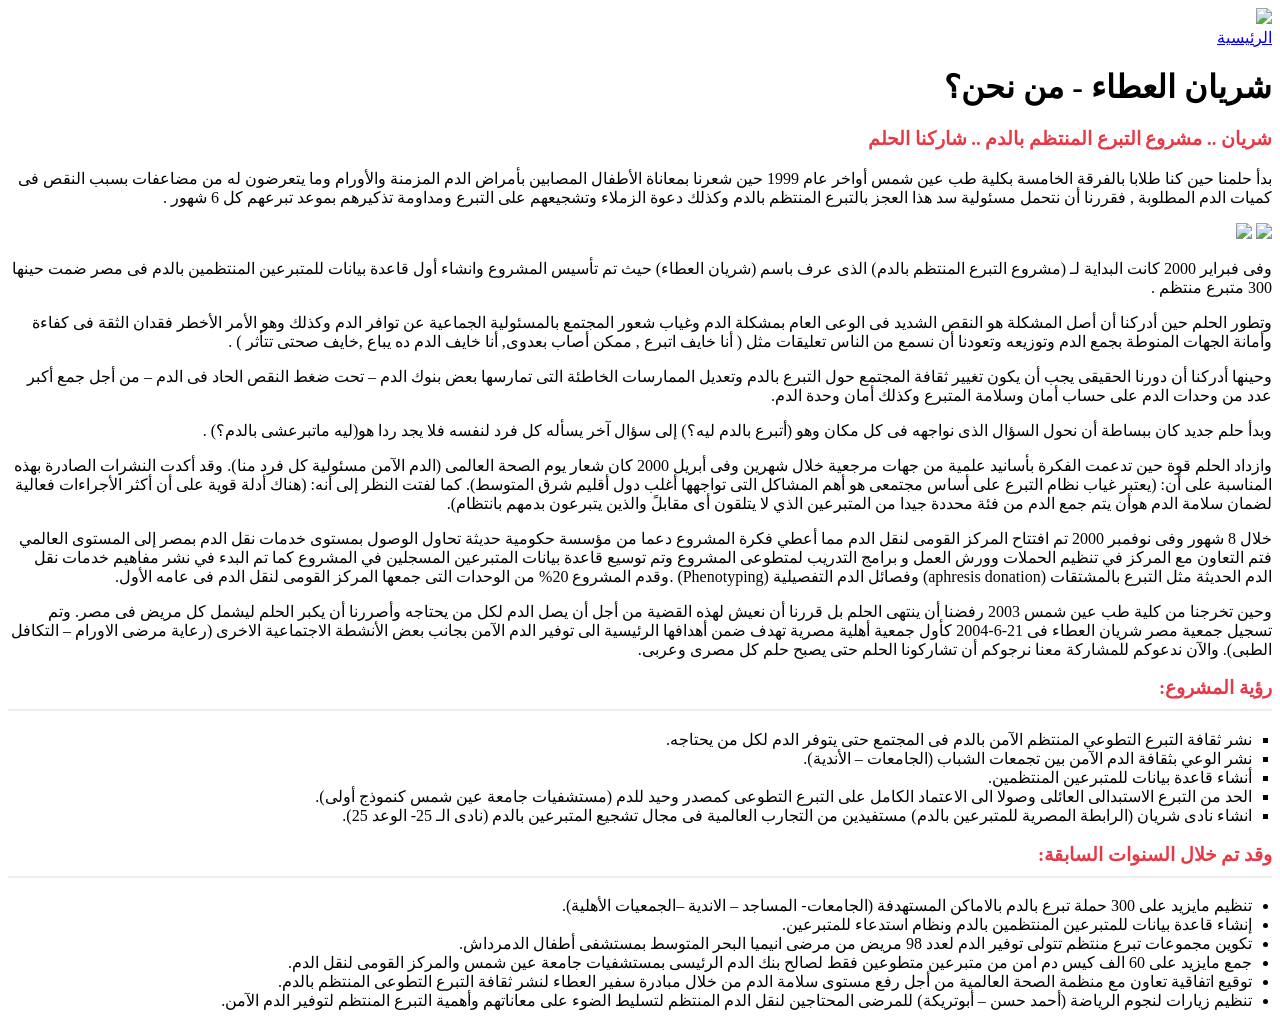
==== src/main/resources/static/about.html @ 8c42a3af "Front-End" ====
<!DOCTYPE html>
<html lang="ar" dir="rtl">
<head><meta charset="UTF-8"><title>احنا مين - شريان العطاء</title><link rel="stylesheet" href="style.css"></head>
<body>
    <nav class="navbar">
        <div class="logo-container">
            <img src="logo.jpg" style="height: 50px;">
             <!-- <h1 class="hadeer">شريان العطاء</h1> -->
             <!-- <span class="heart-icon">❤️</span> -->
        </div>
        <a href="index.html" class="nav-item">الرئيسية</a>
    </nav>
    <div class="content-box">
        <h1>شريان العطاء - من نحن؟</h1>
        <h3 style="color: #e63946;">شريان .. مشروع التبرع المنتظم بالدم .. شاركنا الحلم</h3>
        <p>بدأ حلمنا حين كنا طلابا بالفرقة الخامسة بكلية طب عين شمس أواخر عام 1999 حين شعرنا بمعاناة الأطفال المصابين بأمراض الدم المزمنة والأورام وما يتعرضون له من مضاعفات بسبب النقص فى كميات الدم المطلوبة , فقررنا أن نتحمل مسئولية سد هذا العجز بالتبرع المنتظم بالدم وكذلك دعوة الزملاء وتشجيعهم على التبرع ومداومة تذكيرهم بموعد تبرعهم كل 6 شهور .</p>
        <div class="images-grid-2">
            <img src="about1.jpg" class="grid-img long-img">
            <img src="about2.jpg" class="grid-img long-img">
        </div>
        <p>وفى فبراير 2000 كانت البداية لـ (مشروع التبرع المنتظم بالدم) الذى عرف باسم (شريان العطاء) حيث تم تأسيس المشروع وانشاء أول قاعدة بيانات للمتبرعين المنتظمين بالدم فى مصر ضمت حينها 300 متبرع منتظم .</p>
        <p>وتطور الحلم حين أدركنا أن أصل المشكلة هو النقص الشديد فى الوعى العام بمشكلة الدم وغياب شعور المجتمع بالمسئولية الجماعية عن توافر الدم وكذلك وهو الأمر الأخطر فقدان الثقة فى كفاءة وأمانة الجهات المنوطة بجمع الدم وتوزيعه وتعودنا أن نسمع من الناس تعليقات مثل ( أنا خايف اتبرع , ممكن أصاب بعدوى, أنا خايف الدم ده يباع ,خايف صحتى تتأثر ) .</p>
        <p>وحينها أدركنا أن دورنا الحقيقى يجب أن يكون تغيير ثقافة المجتمع حول التبرع بالدم وتعديل الممارسات الخاطئة التى تمارسها بعض بنوك الدم – تحت ضغط النقص الحاد فى الدم – من أجل جمع أكبر عدد من وحدات الدم على حساب أمان وسلامة المتبرع وكذلك أمان وحدة الدم.</p>
        <p>وبدأ حلم جديد كان ببساطة أن نحول السؤال الذى نواجهه فى كل مكان وهو (أتبرع بالدم ليه؟) إلى سؤال آخر يسأله كل فرد لنفسه فلا يجد ردا هو(ليه ماتبرعشى بالدم؟) .</p>
        <p>وازداد الحلم قوة حين تدعمت الفكرة بأسانيد علمية من جهات مرجعية خلال شهرين وفى أبريل 2000 كان شعار يوم الصحة العالمى (الدم الآمن مسئولية كل فرد منا). وقد أكدت النشرات الصادرة بهذه المناسبة على أن: (يعتبر غياب نظام التبرع على أساس مجتمعى هو أهم المشاكل التى تواجهها أغلب دول أقليم شرق المتوسط). كما لفتت النظر إلى أنه: (هناك أدلة قوية على أن أكثر الأجراءات فعالية لضمان سلامة الدم هوأن يتم جمع الدم من فئة محددة جيدا من المتبرعين الذي لا يتلقون أى مقابلً والذين يتبرعون بدمهم بانتظام).</p>
        <p>خلال 8 شهور وفى نوفمبر 2000 تم افتتاح المركز القومى لنقل الدم مما أعطي فكرة المشروع دعما من مؤسسة حكومية حديثة تحاول الوصول بمستوى خدمات نقل الدم بمصر إلى المستوى العالمي فتم التعاون مع المركز في تنظيم الحملات وورش العمل و برامج التدريب لمتطوعى المشروع وتم توسيع قاعدة بيانات المتبرعين المسجلين في المشروع كما تم البدء في نشر مفاهيم خدمات نقل الدم الحديثة مثل التبرع بالمشتقات (aphresis donation) وفصائل الدم التفصيلية (Phenotyping) .وقدم المشروع 20% من الوحدات التى جمعها المركز القومى لنقل الدم فى عامه الأول.</p>
        <p>وحين تخرجنا من كلية طب عين شمس 2003 رفضنا أن ينتهى الحلم بل قررنا أن نعيش لهذه القضية من أجل أن يصل الدم لكل من يحتاجه وأصررنا أن يكبر الحلم ليشمل كل مريض فى مصر. وتم تسجيل جمعية مصر شريان العطاء فى 21-6-2004 كأول جمعية أهلية مصرية تهدف ضمن أهدافها الرئيسية الى توفير الدم الآمن بجانب بعض الأنشطة الاجتماعية الاخرى (رعاية مرضى الاورام – التكافل الطبى). والآن ندعوكم للمشاركة معنا نرجوكم أن تشاركونا الحلم حتى يصبح حلم كل مصرى وعربى.</p>
        <h3 style="color: #e63946; border-bottom: 2px solid #eee; padding-bottom: 10px;">رؤية المشروع:</h3>
        <ul style="list-style-type: square; padding-right: 20px;">
            <li>نشر ثقافة التبرع التطوعي المنتظم الآمن بالدم فى المجتمع حتى يتوفر الدم لكل من يحتاجه.</li>
            <li>نشر الوعي بثقافة الدم الآمن بين تجمعات الشباب (الجامعات – الأندية).</li>
            <li>أنشاء قاعدة بيانات للمتبرعين المنتظمين.</li>
            <li>الحد من التبرع الاستبدالى العائلى وصولا الى الاعتماد الكامل على التبرع التطوعى كمصدر وحيد للدم (مستشفيات جامعة عين شمس كنموذج أولى).</li>
            <li>انشاء نادى شريان (الرابطة المصرية للمتبرعين بالدم) مستفيدين من التجارب العالمية فى مجال تشجيع المتبرعين بالدم (نادى الـ 25- الوعد 25).</li>
        </ul>
        <h3 style="color: #e63946; border-bottom: 2px solid #eee; padding-bottom: 10px;">وقد تم خلال السنوات السابقة:</h3>
        <ul style="list-style-type: disc; padding-right: 20px;">
            <li>تنظيم مايزيد على 300 حملة تبرع بالدم بالاماكن المستهدفة (الجامعات- المساجد – الاندية –الجمعيات الأهلية).</li>
            <li>إنشاء قاعدة بيانات للمتبرعين المنتظمين بالدم ونظام استدعاء للمتبرعين.</li>
            <li>تكوين مجموعات تبرع منتظم تتولى توفير الدم لعدد 98 مريض من مرضى انيميا البحر المتوسط بمستشفى أطفال الدمرداش.</li>
            <li>جمع مايزيد على 60 الف كيس دم امن من متبرعين متطوعين فقط لصالح بنك الدم الرئيسى بمستشفيات جامعة عين شمس والمركز القومى لنقل الدم.</li>
            <li>توقيع اتفاقية تعاون مع منظمة الصحة العالمية من أجل رفع مستوى سلامة الدم من خلال مبادرة سفير العطاء لنشر ثقافة التبرع التطوعى المنتظم بالدم.</li>
            <li>تنظيم زيارات لنجوم الرياضة (أحمد حسن – أبوتريكة) للمرضى المحتاجين لنقل الدم المنتظم لتسليط الضوء على معاناتهم وأهمية التبرع المنتظم لتوفير الدم الآمن.</li>
        </ul>
    </div>
</body>
</html>
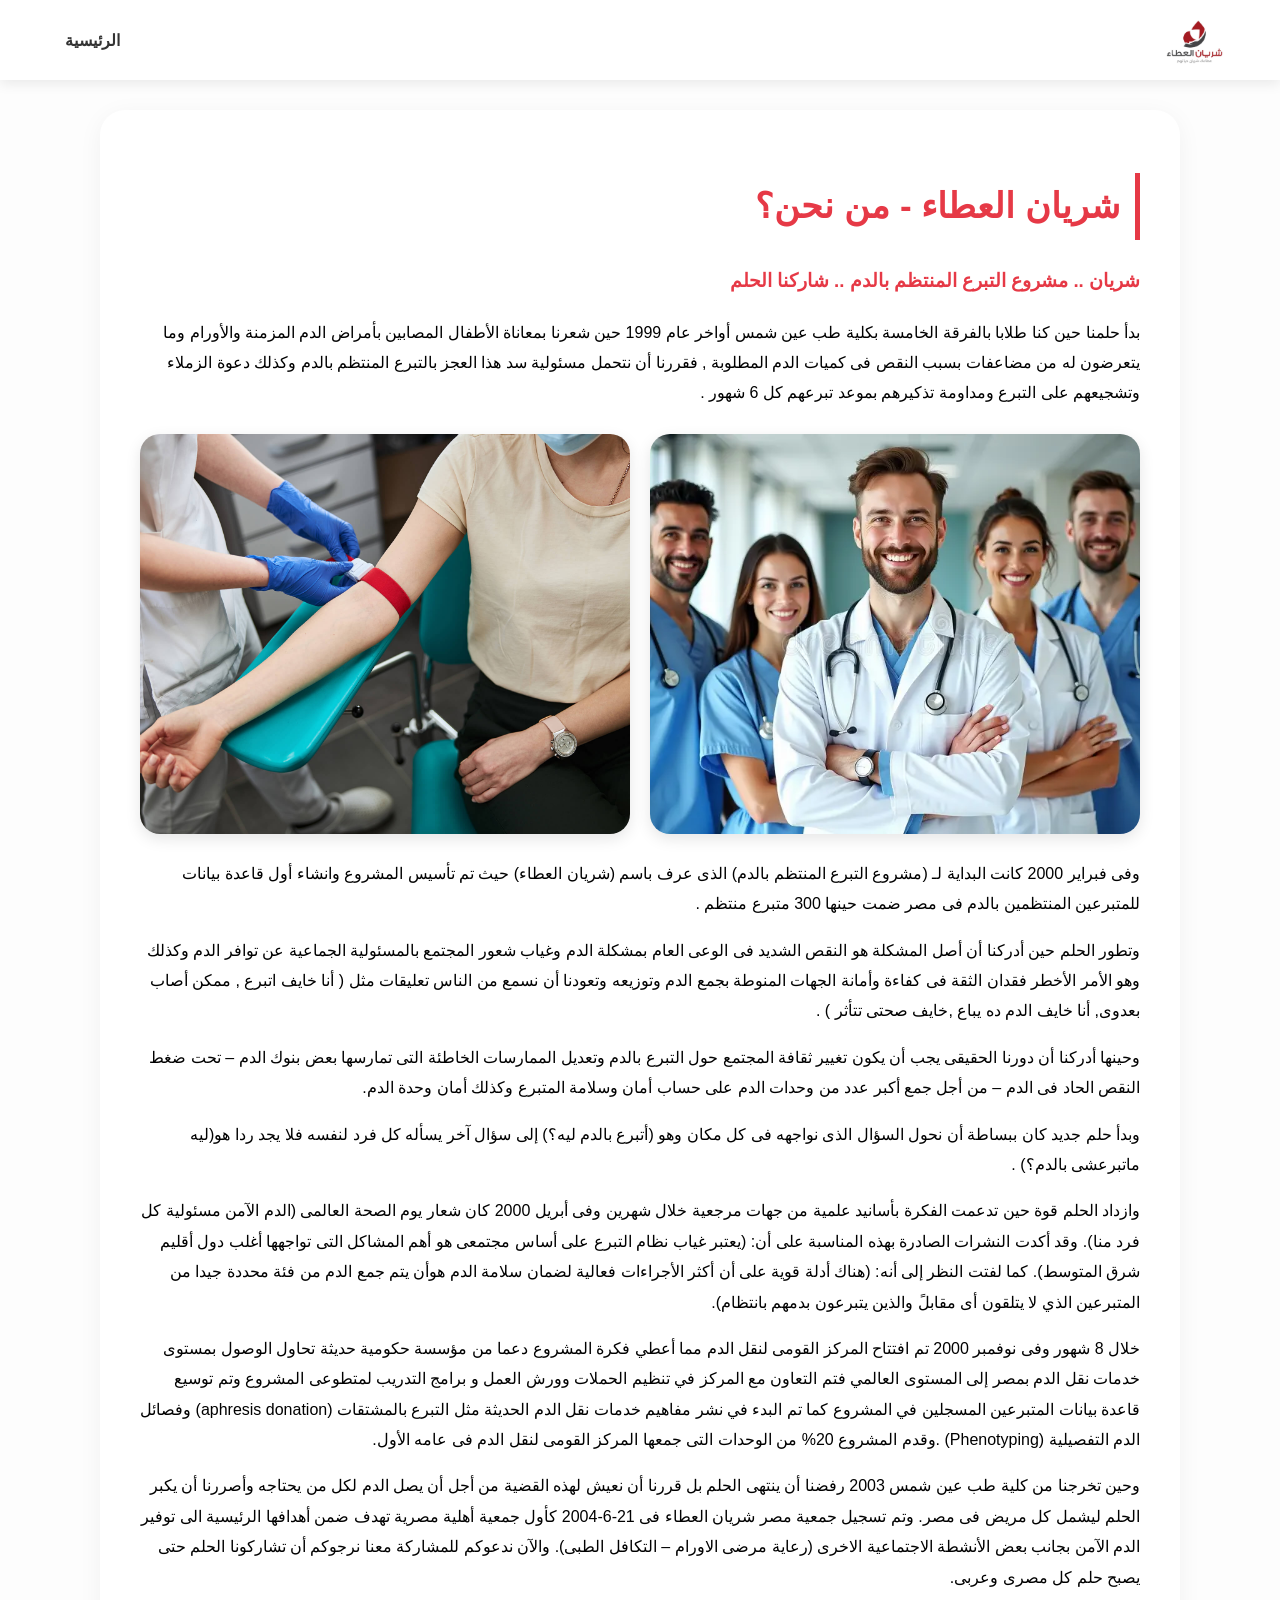
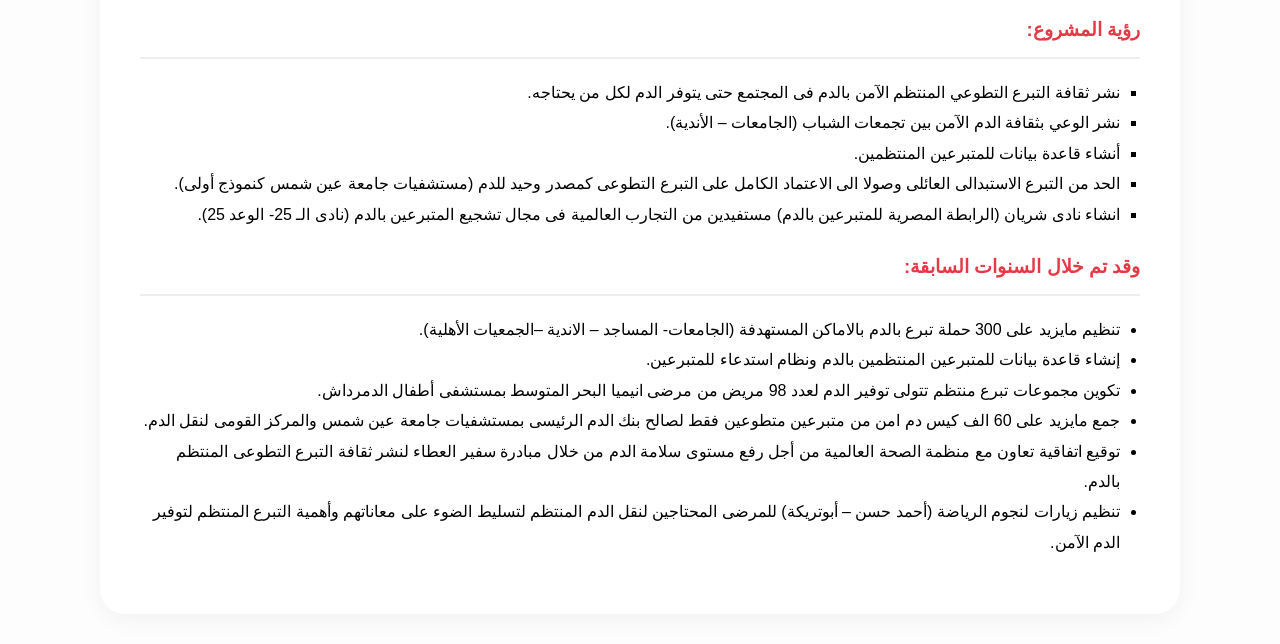
==== commit db7c92ac: "Integration of login and volunteer form" ====
--- a/src/main/resources/static/about.html
+++ b/src/main/resources/static/about.html
@@ -1,47 +1,149 @@
-<!DOCTYPE html>
+<!doctype html>
 <html lang="ar" dir="rtl">
-<head><meta charset="UTF-8"><title>احنا مين - شريان العطاء</title><link rel="stylesheet" href="style.css"></head>
-<body>
+  <head>
+    <meta charset="UTF-8" />
+    <title>احنا مين - شريان العطاء</title>
+    <link rel="stylesheet" href="CSS/style.css" />
+  </head>
+  <body>
     <nav class="navbar">
-        <div class="logo-container">
-            <img src="logo.jpg" style="height: 50px;">
-             <!-- <h1 class="hadeer">شريان العطاء</h1> -->
-             <!-- <span class="heart-icon">❤️</span> -->
-        </div>
-        <a href="index.html" class="nav-item">الرئيسية</a>
+      <div class="logo-container">
+        <img src="Images/logo.jpg" style="height: 50px" />
+        <!-- <h1 class="hadeer">شريان العطاء</h1> -->
+        <!-- <span class="heart-icon">❤️</span> -->
+      </div>
+      <a href="index.html" class="nav-item">الرئيسية</a>
     </nav>
     <div class="content-box">
-        <h1>شريان العطاء - من نحن؟</h1>
-        <h3 style="color: #e63946;">شريان .. مشروع التبرع المنتظم بالدم .. شاركنا الحلم</h3>
-        <p>بدأ حلمنا حين كنا طلابا بالفرقة الخامسة بكلية طب عين شمس أواخر عام 1999 حين شعرنا بمعاناة الأطفال المصابين بأمراض الدم المزمنة والأورام وما يتعرضون له من مضاعفات بسبب النقص فى كميات الدم المطلوبة , فقررنا أن نتحمل مسئولية سد هذا العجز بالتبرع المنتظم بالدم وكذلك دعوة الزملاء وتشجيعهم على التبرع ومداومة تذكيرهم بموعد تبرعهم كل 6 شهور .</p>
-        <div class="images-grid-2">
-            <img src="about1.jpg" class="grid-img long-img">
-            <img src="about2.jpg" class="grid-img long-img">
-        </div>
-        <p>وفى فبراير 2000 كانت البداية لـ (مشروع التبرع المنتظم بالدم) الذى عرف باسم (شريان العطاء) حيث تم تأسيس المشروع وانشاء أول قاعدة بيانات للمتبرعين المنتظمين بالدم فى مصر ضمت حينها 300 متبرع منتظم .</p>
-        <p>وتطور الحلم حين أدركنا أن أصل المشكلة هو النقص الشديد فى الوعى العام بمشكلة الدم وغياب شعور المجتمع بالمسئولية الجماعية عن توافر الدم وكذلك وهو الأمر الأخطر فقدان الثقة فى كفاءة وأمانة الجهات المنوطة بجمع الدم وتوزيعه وتعودنا أن نسمع من الناس تعليقات مثل ( أنا خايف اتبرع , ممكن أصاب بعدوى, أنا خايف الدم ده يباع ,خايف صحتى تتأثر ) .</p>
-        <p>وحينها أدركنا أن دورنا الحقيقى يجب أن يكون تغيير ثقافة المجتمع حول التبرع بالدم وتعديل الممارسات الخاطئة التى تمارسها بعض بنوك الدم – تحت ضغط النقص الحاد فى الدم – من أجل جمع أكبر عدد من وحدات الدم على حساب أمان وسلامة المتبرع وكذلك أمان وحدة الدم.</p>
-        <p>وبدأ حلم جديد كان ببساطة أن نحول السؤال الذى نواجهه فى كل مكان وهو (أتبرع بالدم ليه؟) إلى سؤال آخر يسأله كل فرد لنفسه فلا يجد ردا هو(ليه ماتبرعشى بالدم؟) .</p>
-        <p>وازداد الحلم قوة حين تدعمت الفكرة بأسانيد علمية من جهات مرجعية خلال شهرين وفى أبريل 2000 كان شعار يوم الصحة العالمى (الدم الآمن مسئولية كل فرد منا). وقد أكدت النشرات الصادرة بهذه المناسبة على أن: (يعتبر غياب نظام التبرع على أساس مجتمعى هو أهم المشاكل التى تواجهها أغلب دول أقليم شرق المتوسط). كما لفتت النظر إلى أنه: (هناك أدلة قوية على أن أكثر الأجراءات فعالية لضمان سلامة الدم هوأن يتم جمع الدم من فئة محددة جيدا من المتبرعين الذي لا يتلقون أى مقابلً والذين يتبرعون بدمهم بانتظام).</p>
-        <p>خلال 8 شهور وفى نوفمبر 2000 تم افتتاح المركز القومى لنقل الدم مما أعطي فكرة المشروع دعما من مؤسسة حكومية حديثة تحاول الوصول بمستوى خدمات نقل الدم بمصر إلى المستوى العالمي فتم التعاون مع المركز في تنظيم الحملات وورش العمل و برامج التدريب لمتطوعى المشروع وتم توسيع قاعدة بيانات المتبرعين المسجلين في المشروع كما تم البدء في نشر مفاهيم خدمات نقل الدم الحديثة مثل التبرع بالمشتقات (aphresis donation) وفصائل الدم التفصيلية (Phenotyping) .وقدم المشروع 20% من الوحدات التى جمعها المركز القومى لنقل الدم فى عامه الأول.</p>
-        <p>وحين تخرجنا من كلية طب عين شمس 2003 رفضنا أن ينتهى الحلم بل قررنا أن نعيش لهذه القضية من أجل أن يصل الدم لكل من يحتاجه وأصررنا أن يكبر الحلم ليشمل كل مريض فى مصر. وتم تسجيل جمعية مصر شريان العطاء فى 21-6-2004 كأول جمعية أهلية مصرية تهدف ضمن أهدافها الرئيسية الى توفير الدم الآمن بجانب بعض الأنشطة الاجتماعية الاخرى (رعاية مرضى الاورام – التكافل الطبى). والآن ندعوكم للمشاركة معنا نرجوكم أن تشاركونا الحلم حتى يصبح حلم كل مصرى وعربى.</p>
-        <h3 style="color: #e63946; border-bottom: 2px solid #eee; padding-bottom: 10px;">رؤية المشروع:</h3>
-        <ul style="list-style-type: square; padding-right: 20px;">
-            <li>نشر ثقافة التبرع التطوعي المنتظم الآمن بالدم فى المجتمع حتى يتوفر الدم لكل من يحتاجه.</li>
-            <li>نشر الوعي بثقافة الدم الآمن بين تجمعات الشباب (الجامعات – الأندية).</li>
-            <li>أنشاء قاعدة بيانات للمتبرعين المنتظمين.</li>
-            <li>الحد من التبرع الاستبدالى العائلى وصولا الى الاعتماد الكامل على التبرع التطوعى كمصدر وحيد للدم (مستشفيات جامعة عين شمس كنموذج أولى).</li>
-            <li>انشاء نادى شريان (الرابطة المصرية للمتبرعين بالدم) مستفيدين من التجارب العالمية فى مجال تشجيع المتبرعين بالدم (نادى الـ 25- الوعد 25).</li>
-        </ul>
-        <h3 style="color: #e63946; border-bottom: 2px solid #eee; padding-bottom: 10px;">وقد تم خلال السنوات السابقة:</h3>
-        <ul style="list-style-type: disc; padding-right: 20px;">
-            <li>تنظيم مايزيد على 300 حملة تبرع بالدم بالاماكن المستهدفة (الجامعات- المساجد – الاندية –الجمعيات الأهلية).</li>
-            <li>إنشاء قاعدة بيانات للمتبرعين المنتظمين بالدم ونظام استدعاء للمتبرعين.</li>
-            <li>تكوين مجموعات تبرع منتظم تتولى توفير الدم لعدد 98 مريض من مرضى انيميا البحر المتوسط بمستشفى أطفال الدمرداش.</li>
-            <li>جمع مايزيد على 60 الف كيس دم امن من متبرعين متطوعين فقط لصالح بنك الدم الرئيسى بمستشفيات جامعة عين شمس والمركز القومى لنقل الدم.</li>
-            <li>توقيع اتفاقية تعاون مع منظمة الصحة العالمية من أجل رفع مستوى سلامة الدم من خلال مبادرة سفير العطاء لنشر ثقافة التبرع التطوعى المنتظم بالدم.</li>
-            <li>تنظيم زيارات لنجوم الرياضة (أحمد حسن – أبوتريكة) للمرضى المحتاجين لنقل الدم المنتظم لتسليط الضوء على معاناتهم وأهمية التبرع المنتظم لتوفير الدم الآمن.</li>
-        </ul>
+      <h1>شريان العطاء - من نحن؟</h1>
+      <h3 style="color: #e63946">
+        شريان .. مشروع التبرع المنتظم بالدم .. شاركنا الحلم
+      </h3>
+      <p>
+        بدأ حلمنا حين كنا طلابا بالفرقة الخامسة بكلية طب عين شمس أواخر عام 1999
+        حين شعرنا بمعاناة الأطفال المصابين بأمراض الدم المزمنة والأورام وما
+        يتعرضون له من مضاعفات بسبب النقص فى كميات الدم المطلوبة , فقررنا أن
+        نتحمل مسئولية سد هذا العجز بالتبرع المنتظم بالدم وكذلك دعوة الزملاء
+        وتشجيعهم على التبرع ومداومة تذكيرهم بموعد تبرعهم كل 6 شهور .
+      </p>
+      <div class="images-grid-2">
+        <img src="Images/about1.jpg" class="grid-img long-img" />
+        <img src="Images/about2.jpg" class="grid-img long-img" />
+      </div>
+      <p>
+        وفى فبراير 2000 كانت البداية لـ (مشروع التبرع المنتظم بالدم) الذى عرف
+        باسم (شريان العطاء) حيث تم تأسيس المشروع وانشاء أول قاعدة بيانات
+        للمتبرعين المنتظمين بالدم فى مصر ضمت حينها 300 متبرع منتظم .
+      </p>
+      <p>
+        وتطور الحلم حين أدركنا أن أصل المشكلة هو النقص الشديد فى الوعى العام
+        بمشكلة الدم وغياب شعور المجتمع بالمسئولية الجماعية عن توافر الدم وكذلك
+        وهو الأمر الأخطر فقدان الثقة فى كفاءة وأمانة الجهات المنوطة بجمع الدم
+        وتوزيعه وتعودنا أن نسمع من الناس تعليقات مثل ( أنا خايف اتبرع , ممكن
+        أصاب بعدوى, أنا خايف الدم ده يباع ,خايف صحتى تتأثر ) .
+      </p>
+      <p>
+        وحينها أدركنا أن دورنا الحقيقى يجب أن يكون تغيير ثقافة المجتمع حول
+        التبرع بالدم وتعديل الممارسات الخاطئة التى تمارسها بعض بنوك الدم – تحت
+        ضغط النقص الحاد فى الدم – من أجل جمع أكبر عدد من وحدات الدم على حساب
+        أمان وسلامة المتبرع وكذلك أمان وحدة الدم.
+      </p>
+      <p>
+        وبدأ حلم جديد كان ببساطة أن نحول السؤال الذى نواجهه فى كل مكان وهو
+        (أتبرع بالدم ليه؟) إلى سؤال آخر يسأله كل فرد لنفسه فلا يجد ردا هو(ليه
+        ماتبرعشى بالدم؟) .
+      </p>
+      <p>
+        وازداد الحلم قوة حين تدعمت الفكرة بأسانيد علمية من جهات مرجعية خلال
+        شهرين وفى أبريل 2000 كان شعار يوم الصحة العالمى (الدم الآمن مسئولية كل
+        فرد منا). وقد أكدت النشرات الصادرة بهذه المناسبة على أن: (يعتبر غياب
+        نظام التبرع على أساس مجتمعى هو أهم المشاكل التى تواجهها أغلب دول أقليم
+        شرق المتوسط). كما لفتت النظر إلى أنه: (هناك أدلة قوية على أن أكثر
+        الأجراءات فعالية لضمان سلامة الدم هوأن يتم جمع الدم من فئة محددة جيدا من
+        المتبرعين الذي لا يتلقون أى مقابلً والذين يتبرعون بدمهم بانتظام).
+      </p>
+      <p>
+        خلال 8 شهور وفى نوفمبر 2000 تم افتتاح المركز القومى لنقل الدم مما أعطي
+        فكرة المشروع دعما من مؤسسة حكومية حديثة تحاول الوصول بمستوى خدمات نقل
+        الدم بمصر إلى المستوى العالمي فتم التعاون مع المركز في تنظيم الحملات
+        وورش العمل و برامج التدريب لمتطوعى المشروع وتم توسيع قاعدة بيانات
+        المتبرعين المسجلين في المشروع كما تم البدء في نشر مفاهيم خدمات نقل الدم
+        الحديثة مثل التبرع بالمشتقات (aphresis donation) وفصائل الدم التفصيلية
+        (Phenotyping) .وقدم المشروع 20% من الوحدات التى جمعها المركز القومى لنقل
+        الدم فى عامه الأول.
+      </p>
+      <p>
+        وحين تخرجنا من كلية طب عين شمس 2003 رفضنا أن ينتهى الحلم بل قررنا أن
+        نعيش لهذه القضية من أجل أن يصل الدم لكل من يحتاجه وأصررنا أن يكبر الحلم
+        ليشمل كل مريض فى مصر. وتم تسجيل جمعية مصر شريان العطاء فى 21-6-2004 كأول
+        جمعية أهلية مصرية تهدف ضمن أهدافها الرئيسية الى توفير الدم الآمن بجانب
+        بعض الأنشطة الاجتماعية الاخرى (رعاية مرضى الاورام – التكافل الطبى).
+        والآن ندعوكم للمشاركة معنا نرجوكم أن تشاركونا الحلم حتى يصبح حلم كل مصرى
+        وعربى.
+      </p>
+      <h3
+        style="
+          color: #e63946;
+          border-bottom: 2px solid #eee;
+          padding-bottom: 10px;
+        "
+      >
+        رؤية المشروع:
+      </h3>
+      <ul style="list-style-type: square; padding-right: 20px">
+        <li>
+          نشر ثقافة التبرع التطوعي المنتظم الآمن بالدم فى المجتمع حتى يتوفر الدم
+          لكل من يحتاجه.
+        </li>
+        <li>
+          نشر الوعي بثقافة الدم الآمن بين تجمعات الشباب (الجامعات – الأندية).
+        </li>
+        <li>أنشاء قاعدة بيانات للمتبرعين المنتظمين.</li>
+        <li>
+          الحد من التبرع الاستبدالى العائلى وصولا الى الاعتماد الكامل على التبرع
+          التطوعى كمصدر وحيد للدم (مستشفيات جامعة عين شمس كنموذج أولى).
+        </li>
+        <li>
+          انشاء نادى شريان (الرابطة المصرية للمتبرعين بالدم) مستفيدين من التجارب
+          العالمية فى مجال تشجيع المتبرعين بالدم (نادى الـ 25- الوعد 25).
+        </li>
+      </ul>
+      <h3
+        style="
+          color: #e63946;
+          border-bottom: 2px solid #eee;
+          padding-bottom: 10px;
+        "
+      >
+        وقد تم خلال السنوات السابقة:
+      </h3>
+      <ul style="list-style-type: disc; padding-right: 20px">
+        <li>
+          تنظيم مايزيد على 300 حملة تبرع بالدم بالاماكن المستهدفة (الجامعات-
+          المساجد – الاندية –الجمعيات الأهلية).
+        </li>
+        <li>
+          إنشاء قاعدة بيانات للمتبرعين المنتظمين بالدم ونظام استدعاء للمتبرعين.
+        </li>
+        <li>
+          تكوين مجموعات تبرع منتظم تتولى توفير الدم لعدد 98 مريض من مرضى انيميا
+          البحر المتوسط بمستشفى أطفال الدمرداش.
+        </li>
+        <li>
+          جمع مايزيد على 60 الف كيس دم امن من متبرعين متطوعين فقط لصالح بنك الدم
+          الرئيسى بمستشفيات جامعة عين شمس والمركز القومى لنقل الدم.
+        </li>
+        <li>
+          توقيع اتفاقية تعاون مع منظمة الصحة العالمية من أجل رفع مستوى سلامة
+          الدم من خلال مبادرة سفير العطاء لنشر ثقافة التبرع التطوعى المنتظم
+          بالدم.
+        </li>
+        <li>
+          تنظيم زيارات لنجوم الرياضة (أحمد حسن – أبوتريكة) للمرضى المحتاجين لنقل
+          الدم المنتظم لتسليط الضوء على معاناتهم وأهمية التبرع المنتظم لتوفير
+          الدم الآمن.
+        </li>
+      </ul>
     </div>
-</body>
-</html>+  </body>
+</html>
--- a/src/main/resources/static/CSS/style.css
+++ b/src/main/resources/static/CSS/style.css
@@ -0,0 +1,224 @@
+body {
+  font-family: "Segoe UI", Tahoma, sans-serif;
+  margin: 0;
+  direction: rtl;
+  text-align: right;
+  background: #fdfdfd;
+}
+.navbar {
+  display: flex;
+  justify-content: space-between;
+  align-items: center;
+  padding: 15px 50px;
+  background: #fff;
+  box-shadow: 0 4px 12px rgba(0, 0, 0, 0.08);
+  position: sticky;
+  top: 0;
+  z-index: 1000;
+}
+.logo-container {
+  display: flex;
+  align-items: center;
+  gap: 10px;
+}
+.main-logo-text {
+  font-size: 32px;
+  font-weight: 900;
+  color: #e63946;
+}
+
+.heart-icon {
+  font-size: 35px;
+  animation: beat 0.8s infinite alternate;
+  display: inline-block;
+  filter: drop-shadow(0 0 2px white) drop-shadow(0 0 2px white)
+    drop-shadow(0 0 2px white);
+}
+@keyframes beat {
+  to {
+    transform: scale(1.2);
+  }
+}
+
+.nav-links {
+  list-style: none;
+  display: flex;
+  gap: 20px;
+  align-items: center;
+}
+.nav-item {
+  text-decoration: none;
+  color: #333;
+  font-weight: 600;
+  padding: 10px 15px;
+  border-radius: 30px;
+  border: none;
+  background: none;
+  cursor: pointer;
+  font-size: 16px;
+  transition: 0.3s;
+}
+.btn-v {
+  background: #f1f1f1;
+}
+.btn-l {
+  background: #1d3557;
+  color: white !important;
+}
+.btn-donate-main {
+  background: linear-gradient(45deg, #e63946, #b91c1c);
+  color: white;
+  border: none;
+  padding: 18px 45px;
+  border-radius: 50px;
+  font-size: 24px;
+  font-weight: bold;
+  cursor: pointer;
+  box-shadow: 0 5px 15px rgba(230, 57, 70, 0.4);
+  transition: 0.3s;
+  text-decoration: none;
+}
+.btn-donate-main:hover {
+  transform: scale(1.08);
+}
+
+.hero {
+  height: 40vh;
+  background:
+    linear-gradient(rgba(0, 0, 0, 0.5), rgba(0, 0, 0, 0.5)),
+    url("../Images/home-hero.jpg");
+  background-size: cover;
+  background-position: center;
+  display: flex;
+  align-items: center;
+  justify-content: center;
+  color: white;
+  text-align: center;
+}
+.sub-nav {
+  display: flex;
+  justify-content: center;
+  gap: 40px;
+  padding: 25px;
+  background: white;
+  width: fit-content;
+  margin: -35px auto 20px;
+  border-radius: 100px;
+  box-shadow: 0 10px 30px rgba(0, 0, 0, 0.1);
+}
+.sub-link {
+  text-decoration: none;
+  color: #1d3557;
+  font-weight: bold;
+  font-size: 19px;
+}
+
+.content-box {
+  max-width: 1000px;
+  margin: 30px auto;
+  padding: 40px;
+  background: white;
+  border-radius: 25px;
+  line-height: 1.9;
+  box-shadow: 0 5px 25px rgba(0, 0, 0, 0.05);
+}
+.content-box h1 {
+  color: #e63946;
+  font-size: 35px;
+  border-right: 5px solid #e63946;
+  padding-right: 15px;
+}
+
+input,
+select,
+.btn-submit-step {
+  width: 100%;
+  padding: 12px;
+  margin: 10px 0;
+  border: 1px solid #eee;
+  border-radius: 10px;
+  font-size: 16px;
+}
+.btn-submit-step {
+  background: #e63946;
+  color: white;
+  border: none;
+  font-weight: bold;
+  cursor: pointer;
+}
+
+.calendar-grid {
+  display: grid;
+  grid-template-columns: repeat(7, 1fr);
+  gap: 10px;
+  margin: 20px 0;
+}
+.day {
+  padding: 15px 5px;
+  border-radius: 10px;
+  text-align: center;
+  cursor: pointer;
+  font-weight: bold;
+  border: 1px solid #eee;
+}
+.available {
+  background: #d4edda;
+  color: #155724;
+  border-color: #c3e6cb;
+}
+.disabled {
+  background: #e9ecef;
+  color: #adb5bd;
+  cursor: not-allowed;
+}
+.selected {
+  background: #e63946 !important;
+  color: white !important;
+}
+.time-slots {
+  display: flex;
+  gap: 10px;
+  margin-top: 15px;
+  flex-wrap: wrap;
+  justify-content: center;
+}
+.slot {
+  padding: 8px 18px;
+  border: 1px solid #ddd;
+  border-radius: 20px;
+  cursor: pointer;
+  background: white;
+}
+
+.images-grid-2 {
+  display: grid;
+  grid-template-columns: 1fr 1fr;
+  gap: 20px;
+  margin: 25px 0;
+}
+.images-grid-3 {
+  display: grid;
+  grid-template-columns: 1fr 1fr 1fr;
+  gap: 15px;
+  margin: 25px 0;
+}
+.grid-img {
+  width: 100%;
+  border-radius: 20px;
+  object-fit: cover;
+  box-shadow: 0 5px 15px rgba(0, 0, 0, 0.1);
+}
+.long-img {
+  height: 400px !important;
+  object-fit: cover;
+}
+
+.hadeer {
+  color: #e63946;
+  font-size: 32px;
+  font-weight: 900;
+  margin: 0;
+  padding: 0;
+  font-family: "Segoe UI", Tahoma, sans-serif;
+  letter-spacing: -1px;
+}
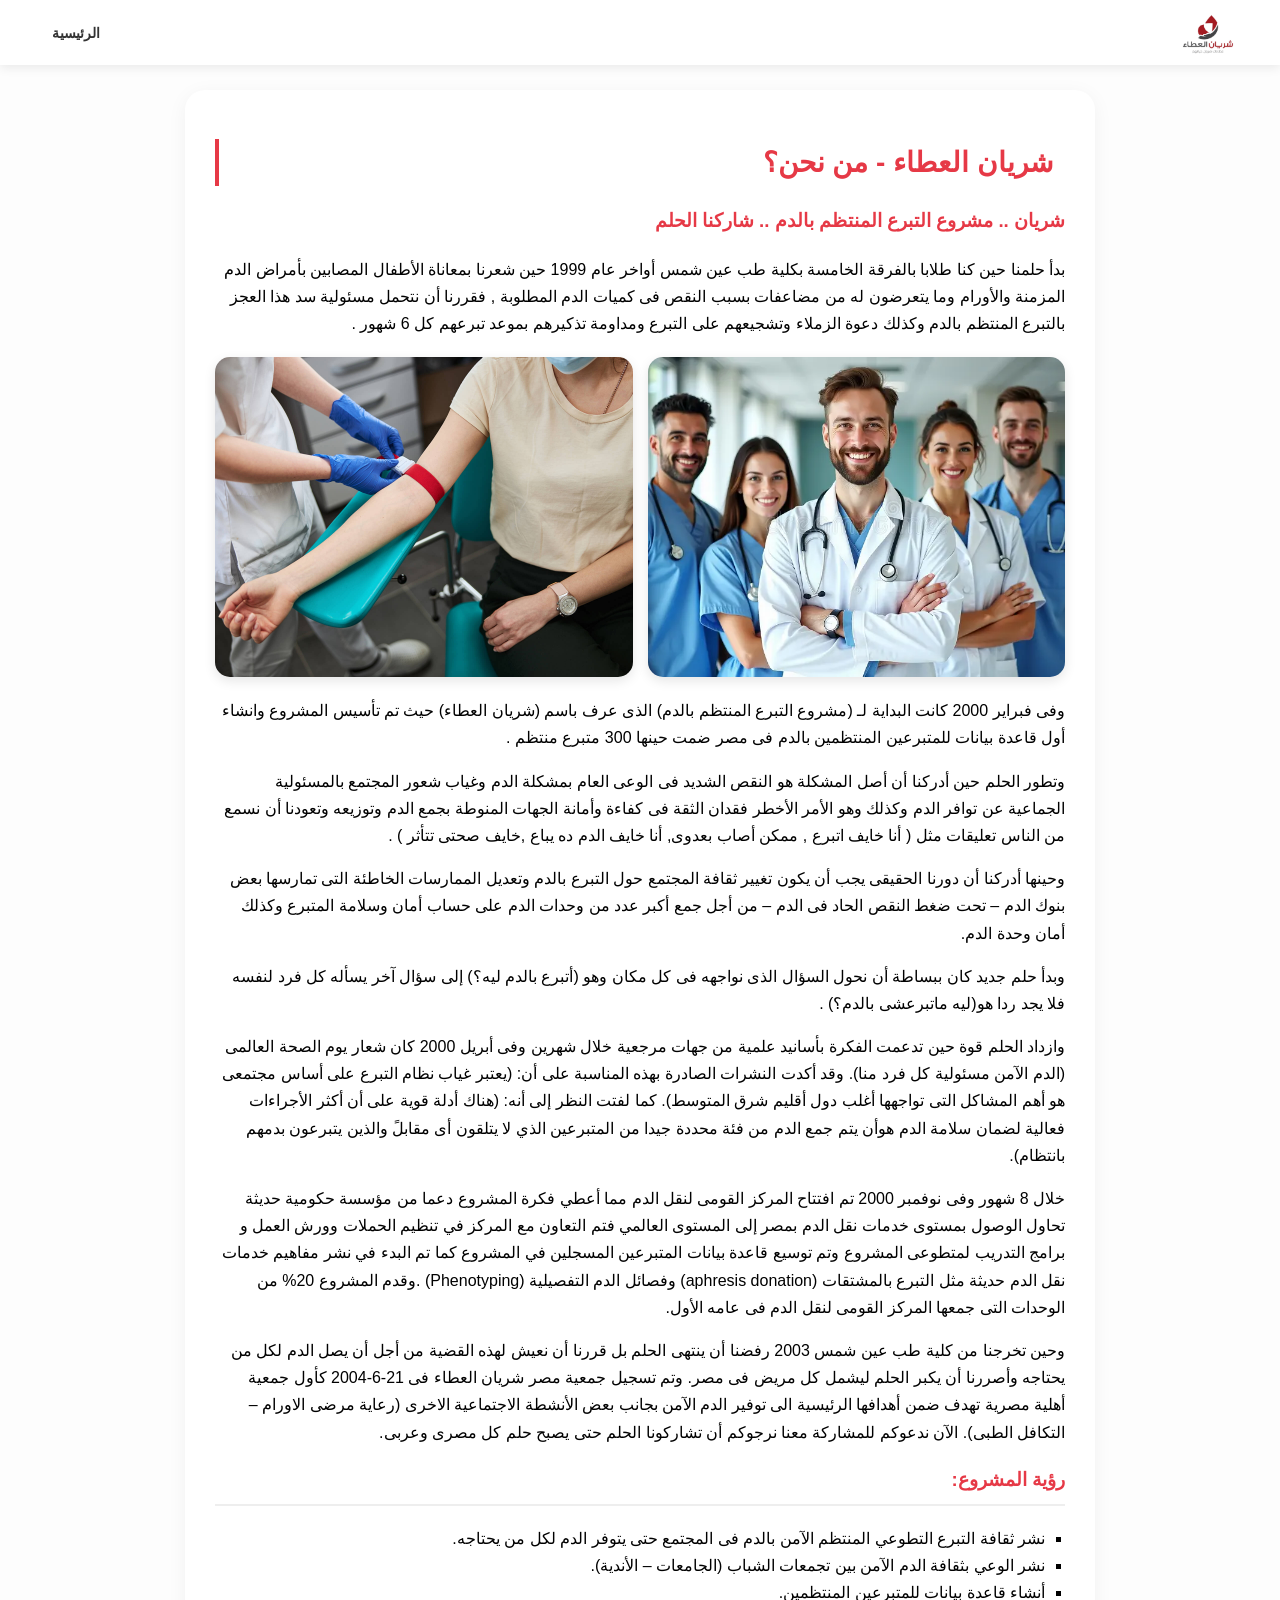
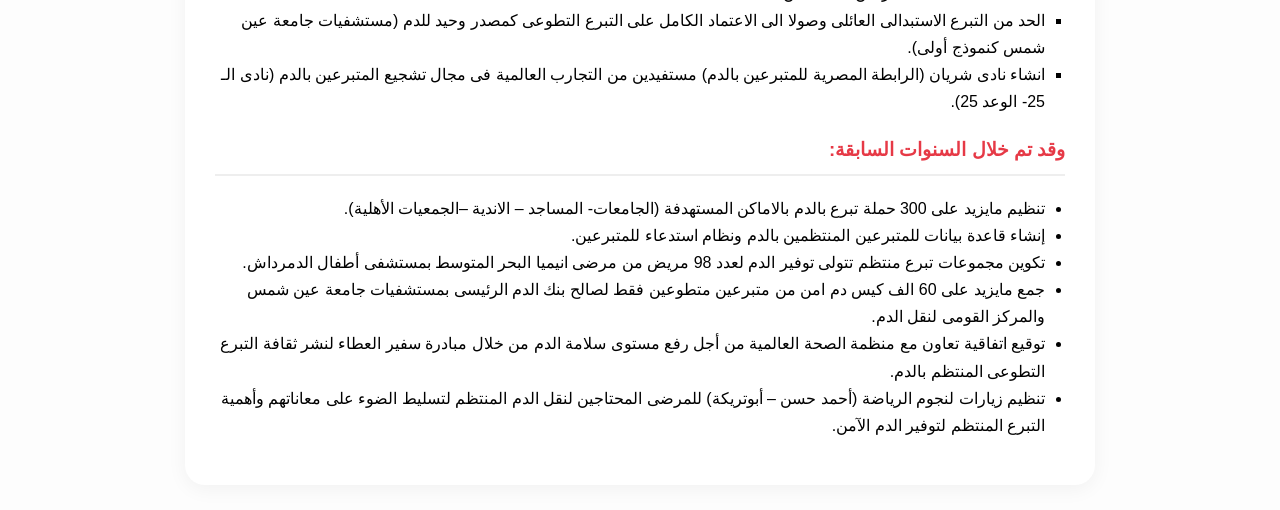
==== commit f578a32e: "commit" ====
--- a/src/main/resources/static/about.html
+++ b/src/main/resources/static/about.html
@@ -8,10 +8,9 @@
   <body>
     <nav class="navbar">
       <div class="logo-container">
-        <img src="Images/logo.jpg" style="height: 50px" />
+        <img src="Images/logo.jpg" style="height: 45px" /> </div>
         <!-- <h1 class="hadeer">شريان العطاء</h1> -->
         <!-- <span class="heart-icon">❤️</span> -->
-      </div>
       <a href="index.html" class="nav-item">الرئيسية</a>
     </nav>
     <div class="content-box">
@@ -68,7 +67,7 @@
         الدم بمصر إلى المستوى العالمي فتم التعاون مع المركز في تنظيم الحملات
         وورش العمل و برامج التدريب لمتطوعى المشروع وتم توسيع قاعدة بيانات
         المتبرعين المسجلين في المشروع كما تم البدء في نشر مفاهيم خدمات نقل الدم
-        الحديثة مثل التبرع بالمشتقات (aphresis donation) وفصائل الدم التفصيلية
+        حديثة مثل التبرع بالمشتقات (aphresis donation) وفصائل الدم التفصيلية
         (Phenotyping) .وقدم المشروع 20% من الوحدات التى جمعها المركز القومى لنقل
         الدم فى عامه الأول.
       </p>
@@ -78,14 +77,14 @@
         ليشمل كل مريض فى مصر. وتم تسجيل جمعية مصر شريان العطاء فى 21-6-2004 كأول
         جمعية أهلية مصرية تهدف ضمن أهدافها الرئيسية الى توفير الدم الآمن بجانب
         بعض الأنشطة الاجتماعية الاخرى (رعاية مرضى الاورام – التكافل الطبى).
-        والآن ندعوكم للمشاركة معنا نرجوكم أن تشاركونا الحلم حتى يصبح حلم كل مصرى
+        الآن ندعوكم للمشاركة معنا نرجوكم أن تشاركونا الحلم حتى يصبح حلم كل مصرى
         وعربى.
       </p>
       <h3
         style="
           color: #e63946;
           border-bottom: 2px solid #eee;
-          padding-bottom: 10px;
+          padding-bottom: 8px;
         "
       >
         رؤية المشروع:
@@ -112,7 +111,7 @@
         style="
           color: #e63946;
           border-bottom: 2px solid #eee;
-          padding-bottom: 10px;
+          padding-bottom: 8px;
         "
       >
         وقد تم خلال السنوات السابقة:
@@ -146,4 +145,4 @@
       </ul>
     </div>
   </body>
-</html>
+</html>
--- a/src/main/resources/static/CSS/style.css
+++ b/src/main/resources/static/CSS/style.css
@@ -9,9 +9,9 @@
   display: flex;
   justify-content: space-between;
   align-items: center;
-  padding: 15px 50px;
+  padding: 10px 40px; 
   background: #fff;
-  box-shadow: 0 4px 12px rgba(0, 0, 0, 0.08);
+  box-shadow: 0 3px 10px rgba(0, 0, 0, 0.08);
   position: sticky;
   top: 0;
   z-index: 1000;
@@ -19,74 +19,59 @@
 .logo-container {
   display: flex;
   align-items: center;
-  gap: 10px;
+  gap: 8px;
 }
 .main-logo-text {
-  font-size: 32px;
+  font-size: 26px; 
   font-weight: 900;
   color: #e63946;
 }
-
 .heart-icon {
-  font-size: 35px;
+  font-size: 28px;
   animation: beat 0.8s infinite alternate;
   display: inline-block;
-  filter: drop-shadow(0 0 2px white) drop-shadow(0 0 2px white)
-    drop-shadow(0 0 2px white);
+  filter: drop-shadow(0 0 2px white) drop-shadow(0 0 2px white) drop-shadow(0 0 2px white);
 }
 @keyframes beat {
-  to {
-    transform: scale(1.2);
-  }
+  to { transform: scale(1.15); }
 }
-
 .nav-links {
   list-style: none;
   display: flex;
-  gap: 20px;
+  gap: 15px;
   align-items: center;
 }
 .nav-item {
   text-decoration: none;
   color: #333;
   font-weight: 600;
-  padding: 10px 15px;
-  border-radius: 30px;
+  padding: 8px 12px;
+  border-radius: 25px;
   border: none;
   background: none;
   cursor: pointer;
-  font-size: 16px;
+  font-size: 14px; 
   transition: 0.3s;
 }
-.btn-v {
-  background: #f1f1f1;
-}
-.btn-l {
-  background: #1d3557;
-  color: white !important;
-}
+.btn-v { background: #f1f1f1; }
+.btn-l { background: #1d3557; color: white !important; }
 .btn-donate-main {
   background: linear-gradient(45deg, #e63946, #b91c1c);
   color: white;
   border: none;
-  padding: 18px 45px;
-  border-radius: 50px;
-  font-size: 24px;
+  padding: 12px 30px; 
+  border-radius: 40px;
+  font-size: 18px; 
   font-weight: bold;
   cursor: pointer;
-  box-shadow: 0 5px 15px rgba(230, 57, 70, 0.4);
+  box-shadow: 0 4px 12px rgba(230, 57, 70, 0.3);
   transition: 0.3s;
   text-decoration: none;
 }
-.btn-donate-main:hover {
-  transform: scale(1.08);
-}
-
+.btn-donate-main:hover { transform: scale(1.05); }
 .hero {
-  height: 40vh;
-  background:
-    linear-gradient(rgba(0, 0, 0, 0.5), rgba(0, 0, 0, 0.5)),
-    url("../Images/home-hero.jpg");
+  height: 35vh; 
+  background: linear-gradient(rgba(0, 0, 0, 0.5), rgba(0, 0, 0, 0.5)), url("../Images/home-hero.jpg");
   background-size: cover;
   background-position: center;
   display: flex;
@@ -98,46 +83,42 @@
 .sub-nav {
   display: flex;
   justify-content: center;
-  gap: 40px;
-  padding: 25px;
+  gap: 30px;
+  padding: 18px 40px;
   background: white;
   width: fit-content;
-  margin: -35px auto 20px;
-  border-radius: 100px;
-  box-shadow: 0 10px 30px rgba(0, 0, 0, 0.1);
+  margin: -25px auto 20px;
+  border-radius: 80px;
+  box-shadow: 0 8px 25px rgba(0, 0, 0, 0.1);
 }
 .sub-link {
   text-decoration: none;
   color: #1d3557;
   font-weight: bold;
-  font-size: 19px;
+  font-size: 16px;
 }
-
 .content-box {
-  max-width: 1000px;
-  margin: 30px auto;
-  padding: 40px;
+  max-width: 850px; 
+  margin: 25px auto;
+  padding: 30px;
   background: white;
-  border-radius: 25px;
-  line-height: 1.9;
-  box-shadow: 0 5px 25px rgba(0, 0, 0, 0.05);
+  border-radius: 20px;
+  line-height: 1.7;
+  box-shadow: 0 4px 20px rgba(0, 0, 0, 0.05);
 }
 .content-box h1 {
   color: #e63946;
-  font-size: 35px;
-  border-right: 5px solid #e63946;
-  padding-right: 15px;
+  font-size: 28px;
+  border-left: 4px solid #e63946;
+  padding-right: 12px;
 }
-
-input,
-select,
-.btn-submit-step {
+input, select, .btn-submit-step {
   width: 100%;
-  padding: 12px;
-  margin: 10px 0;
+  padding: 10px;
+  margin: 8px 0;
   border: 1px solid #eee;
-  border-radius: 10px;
-  font-size: 16px;
+  border-radius: 8px;
+  font-size: 15px;
 }
 .btn-submit-step {
   background: #e63946;
@@ -146,79 +127,67 @@
   font-weight: bold;
   cursor: pointer;
 }
-
 .calendar-grid {
   display: grid;
   grid-template-columns: repeat(7, 1fr);
-  gap: 10px;
-  margin: 20px 0;
+  gap: 8px;
+  margin: 15px 0;
 }
 .day {
-  padding: 15px 5px;
-  border-radius: 10px;
+  padding: 10px 4px;
+  border-radius: 8px;
   text-align: center;
   cursor: pointer;
   font-weight: bold;
   border: 1px solid #eee;
+  font-size: 14px;
 }
-.available {
-  background: #d4edda;
-  color: #155724;
-  border-color: #c3e6cb;
-}
-.disabled {
-  background: #e9ecef;
-  color: #adb5bd;
-  cursor: not-allowed;
-}
-.selected {
-  background: #e63946 !important;
-  color: white !important;
-}
+.available { background: #d4edda; color: #155724; border-color: #c3e6cb; }
+.disabled { background: #e9ecef; color: #adb5bd; cursor: not-allowed; }
+.selected { background: #e63946 !important; color: white !important; }
 .time-slots {
   display: flex;
-  gap: 10px;
-  margin-top: 15px;
+  gap: 8px;
+  margin-top: 12px;
   flex-wrap: wrap;
   justify-content: center;
 }
 .slot {
-  padding: 8px 18px;
+  padding: 6px 15px;
   border: 1px solid #ddd;
-  border-radius: 20px;
+  border-radius: 18px;
   cursor: pointer;
   background: white;
+  font-size: 14px;
 }
-
 .images-grid-2 {
   display: grid;
   grid-template-columns: 1fr 1fr;
-  gap: 20px;
-  margin: 25px 0;
+  gap: 15px;
+  margin: 20px 0;
 }
 .images-grid-3 {
   display: grid;
   grid-template-columns: 1fr 1fr 1fr;
-  gap: 15px;
-  margin: 25px 0;
+  gap: 12px;
+  margin: 20px 0;
 }
 .grid-img {
   width: 100%;
-  border-radius: 20px;
+  border-radius: 15px;
   object-fit: cover;
-  box-shadow: 0 5px 15px rgba(0, 0, 0, 0.1);
+  box-shadow: 0 4px 12px rgba(0, 0, 0, 0.1);
 }
 .long-img {
-  height: 400px !important;
+  height: 320px !important;
   object-fit: cover;
 }
-
 .hadeer {
   color: #e63946;
-  font-size: 32px;
+  font-size: 26px;
   font-weight: 900;
   margin: 0;
   padding: 0;
   font-family: "Segoe UI", Tahoma, sans-serif;
   letter-spacing: -1px;
-}
+}
